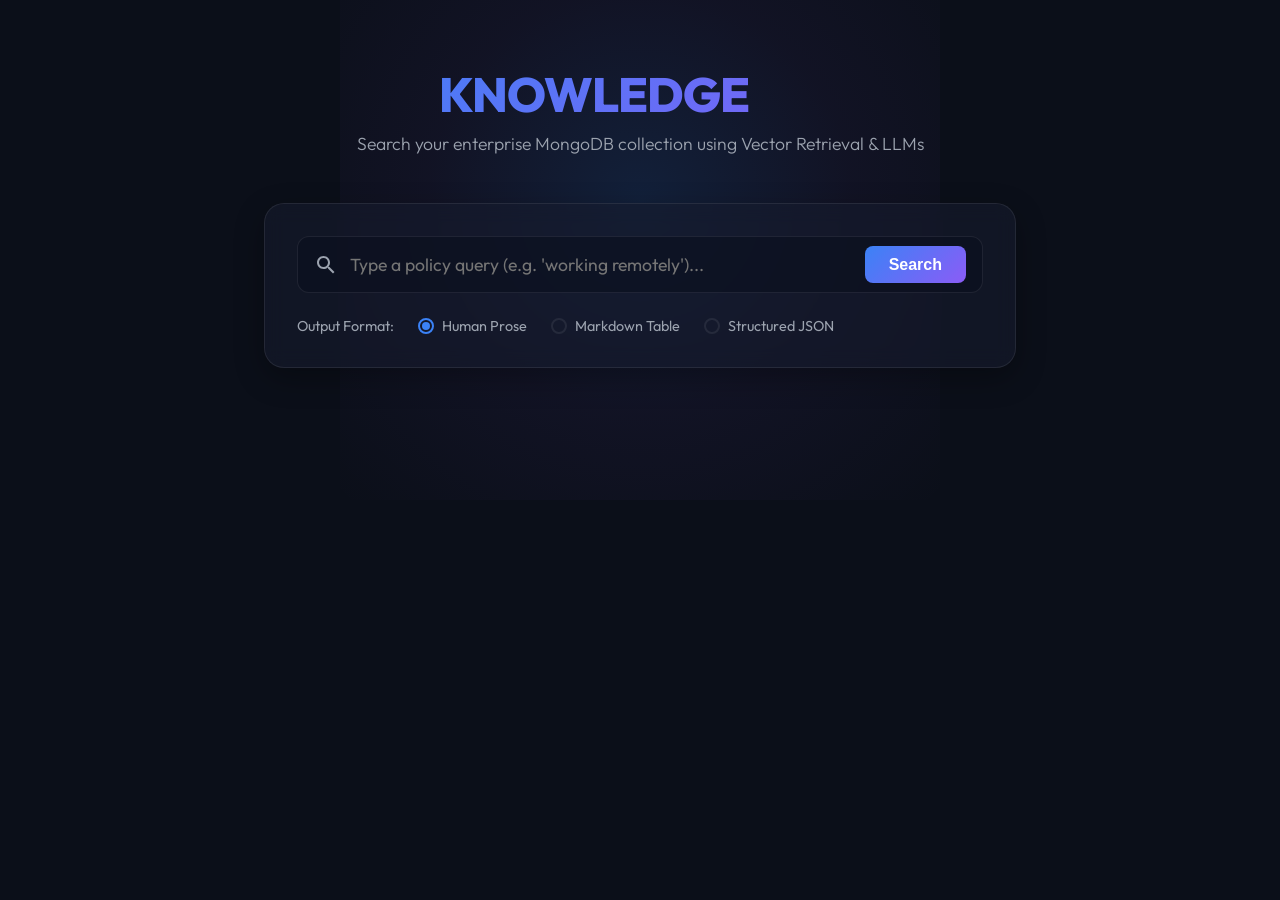
==== mongo-rag-beginner/retrieve/static/index.html @ 80343a99 "Merge pull request #1 from dharmendrasdlt/mongo-rag-beginner feat: mongo-rag-beginner" ====
<!DOCTYPE html>
<html lang="en">
<head>
    <meta charset="UTF-8">
    <meta name="viewport" content="width=device-width, initial-scale=1.0">
    <title>Knowledge Search Engine</title>
    <link rel="stylesheet" href="style.css">
    <link href="https://fonts.googleapis.com/css2?family=Outfit:wght@300;400;600;800&display=swap" rel="stylesheet">
</head>
<body>
    <div class="glow-bg"></div>
    <div class="container">
        <header>
            <div class="logo">KNOWLEDGE<span>RAG</span></div>
            <p class="subtitle">Search your enterprise MongoDB collection using Vector Retrieval & LLMs</p>
        </header>

        <main>
            <!-- Search Console -->
            <div class="search-card">
                <form id="search-form">
                    <div class="search-input-wrapper">
                        <svg class="search-icon" viewBox="0 0 24 24"><path d="M15.5 14h-.79l-.28-.27C15.41 12.59 16 11.11 16 9.5 16 5.91 13.09 3 9.5 3S3 5.91 3 9.5 5.91 16 9.5 16c1.61 0 3.09-.59 4.23-1.57l.27.28v.79l5 4.99L20.49 19l-4.99-5zm-6 0C7.01 14 5 11.99 5 9.5S7.01 5 9.5 5 14 7.01 14 9.5 11.99 14 9.5 14z"/></svg>
                        <input type="text" id="query-input" placeholder="Type a policy query (e.g. 'working remotely')..." required autocomplete="off">
                        <button type="submit" class="btn-search">Search</button>
                    </div>

                    <!-- Output Format Options -->
                    <div class="format-options">
                        <span class="options-label">Output Format:</span>
                        <label class="radio-label">
                            <input type="radio" name="format" value="prose" checked>
                            <span class="custom-radio"></span> Human Prose
                        </label>
                        <label class="radio-label">
                            <input type="radio" name="format" value="table">
                            <span class="custom-radio"></span> Markdown Table
                        </label>
                        <label class="radio-label">
                            <input type="radio" name="format" value="json">
                            <span class="custom-radio"></span> Structured JSON
                        </label>
                    </div>
                </form>
            </div>

            <!-- Loader -->
            <div id="loader" class="loader-wrapper hidden">
                <div class="spinner"></div>
                <p>Retrieving documents & generating response...</p>
            </div>

            <!-- Results Dashboard -->
            <div id="results-panel" class="results-wrapper hidden">
                <div class="results-header">
                    <h3>Search Result</h3>
                    <span id="generator-badge" class="badge">Model: Claude</span>
                </div>

                <div class="result-box">
                    <div class="result-heading">Answer</div>
                    <div id="answer-content" class="content-block text-content"></div>
                </div>

                <div class="meta-section">
                    <div class="meta-card">
                        <div class="meta-title">Retrieved Reference</div>
                        <div id="source-content" class="meta-value"></div>
                    </div>
                    <div class="meta-card">
                        <div class="meta-title">Similarity Score</div>
                        <div id="score-content" class="meta-value score">0.0000</div>
                    </div>
                </div>
            </div>
        </main>
    </div>
    <script src="app.js"></script>
</body>
</html>
---- mongo-rag-beginner/retrieve/static/style.css ----
:root {
    --bg-color: #0b0f19;
    --card-bg: rgba(22, 28, 45, 0.6);
    --border-color: rgba(255, 255, 255, 0.08);
    --text-primary: #f3f4f6;
    --text-secondary: #9ca3af;
    --accent: #3b82f6;
    --accent-glow: rgba(59, 130, 246, 0.3);
    --accent-gradient: linear-gradient(135deg, #3b82f6, #8b5cf6);
}

* {
    box-sizing: border-box;
    margin: 0;
    padding: 0;
}

body {
    background-color: var(--bg-color);
    color: var(--text-primary);
    font-family: 'Outfit', sans-serif;
    min-height: 100vh;
    display: flex;
    justify-content: center;
    position: relative;
    overflow-x: hidden;
}

/* Vibrant background glows */
.glow-bg {
    position: absolute;
    width: 600px;
    height: 600px;
    background: radial-gradient(circle, rgba(59, 130, 246, 0.15) 0%, rgba(139, 92, 246, 0.05) 50%, transparent 100%);
    top: -100px;
    left: 50%;
    transform: translateX(-50%);
    z-index: 0;
    pointer-events: none;
}

.container {
    width: 100%;
    max-width: 800px;
    padding: 4rem 1.5rem;
    z-index: 1;
}

header {
    text-align: center;
    margin-bottom: 3rem;
}

.logo {
    font-size: 3rem;
    font-weight: 800;
    letter-spacing: -1px;
    margin-bottom: 0.5rem;
    background: var(--accent-gradient);
    -webkit-background-clip: text;
    -webkit-text-fill-color: transparent;
}

.logo span {
    font-weight: 300;
    opacity: 0.9;
}

.subtitle {
    color: var(--text-secondary);
    font-size: 1.1rem;
    font-weight: 300;
}

/* Glassmorphism search card */
.search-card {
    background: var(--card-bg);
    border: 1px solid var(--border-color);
    border-radius: 20px;
    padding: 2rem;
    backdrop-filter: blur(10px);
    box-shadow: 0 10px 30px rgba(0, 0, 0, 0.3);
    margin-bottom: 2rem;
}

.search-input-wrapper {
    display: flex;
    align-items: center;
    background: rgba(10, 15, 30, 0.6);
    border: 1px solid var(--border-color);
    border-radius: 12px;
    padding: 0.5rem 1rem;
    transition: all 0.3s ease;
}

.search-input-wrapper:focus-within {
    border-color: var(--accent);
    box-shadow: 0 0 15px var(--accent-glow);
}

.search-icon {
    width: 24px;
    height: 24px;
    fill: var(--text-secondary);
    margin-right: 0.75rem;
}

#query-input {
    flex: 1;
    background: transparent;
    border: none;
    outline: none;
    color: var(--text-primary);
    font-size: 1.1rem;
    font-family: inherit;
    padding: 0.5rem 0;
}

.btn-search {
    background: var(--accent-gradient);
    border: none;
    border-radius: 8px;
    color: white;
    font-weight: 600;
    font-size: 1rem;
    padding: 0.6rem 1.5rem;
    cursor: pointer;
    transition: transform 0.2s, opacity 0.2s;
}

.btn-search:hover {
    transform: translateY(-1px);
    opacity: 0.95;
}

/* Radio buttons customization */
.format-options {
    display: flex;
    gap: 1.5rem;
    margin-top: 1.5rem;
    align-items: center;
}

.options-label {
    color: var(--text-secondary);
    font-size: 0.9rem;
}

.radio-label {
    display: flex;
    align-items: center;
    cursor: pointer;
    font-size: 0.9rem;
    color: var(--text-secondary);
}

.radio-label input {
    display: none;
}

.custom-radio {
    width: 16px;
    height: 16px;
    border: 2px solid var(--border-color);
    border-radius: 50%;
    margin-right: 0.5rem;
    position: relative;
    display: inline-block;
}

.radio-label input:checked + .custom-radio {
    border-color: var(--accent);
}

.radio-label input:checked + .custom-radio::after {
    content: '';
    width: 8px;
    height: 8px;
    background: var(--accent);
    border-radius: 50%;
    position: absolute;
    top: 50%;
    left: 50%;
    transform: translate(-50%, -50%);
}

.radio-label input:checked ~ span {
    color: var(--text-primary);
}

/* Loader styling */
.loader-wrapper {
    text-align: center;
    padding: 3rem;
}

.spinner {
    width: 40px;
    height: 40px;
    border: 3px solid var(--border-color);
    border-top-color: var(--accent);
    border-radius: 50%;
    animation: spin 1s infinite linear;
    margin: 0 auto 1.5rem;
}

@keyframes spin {
    0% { transform: rotate(0deg); }
    100% { transform: rotate(360deg); }
}

/* Results panel */
.results-wrapper {
    background: var(--card-bg);
    border: 1px solid var(--border-color);
    border-radius: 20px;
    padding: 2.5rem;
    backdrop-filter: blur(10px);
    box-shadow: 0 10px 30px rgba(0, 0, 0, 0.3);
    animation: fadeIn 0.4s ease-out;
}

@keyframes fadeIn {
    from { opacity: 0; transform: translateY(10px); }
    to { opacity: 1; transform: translateY(0); }
}

.results-header {
    display: flex;
    justify-content: space-between;
    align-items: center;
    border-bottom: 1px solid var(--border-color);
    padding-bottom: 1rem;
    margin-bottom: 1.5rem;
}

.results-header h3 {
    font-size: 1.3rem;
    font-weight: 600;
}

.badge {
    background: rgba(59, 130, 246, 0.15);
    color: var(--accent);
    border: 1px solid rgba(59, 130, 246, 0.3);
    border-radius: 30px;
    padding: 0.25rem 0.75rem;
    font-size: 0.8rem;
    font-weight: 600;
}

.result-box {
    margin-bottom: 2rem;
}

.result-heading {
    text-transform: uppercase;
    font-size: 0.8rem;
    letter-spacing: 1px;
    color: var(--text-secondary);
    margin-bottom: 0.75rem;
    font-weight: 600;
}

.content-block {
    background: rgba(10, 15, 30, 0.4);
    border: 1px solid var(--border-color);
    border-radius: 12px;
    padding: 1.5rem;
    line-height: 1.6;
    font-size: 1.05rem;
    white-space: pre-wrap; /* Preserves LLM formatting */
}

/* Rich Markdown/Format Rendering styling */
.content-block table {
    width: 100%;
    border-collapse: collapse;
    margin-top: 1rem;
}

.content-block th, .content-block td {
    border: 1px solid var(--border-color);
    padding: 0.75rem;
    text-align: left;
}

.content-block th {
    background: rgba(255, 255, 255, 0.05);
}

.meta-section {
    display: grid;
    grid-template-columns: 1fr 1fr;
    gap: 1.5rem;
}

.meta-card {
    background: rgba(10, 15, 30, 0.4);
    border: 1px solid var(--border-color);
    border-radius: 12px;
    padding: 1.25rem;
}

.meta-title {
    font-size: 0.8rem;
    color: var(--text-secondary);
    text-transform: uppercase;
    margin-bottom: 0.5rem;
    font-weight: 600;
}

.meta-value {
    font-size: 0.95rem;
    line-height: 1.4;
}

.score {
    font-size: 1.5rem;
    font-weight: 700;
    color: #10b981;
}

.hidden {
    display: none !important;
}
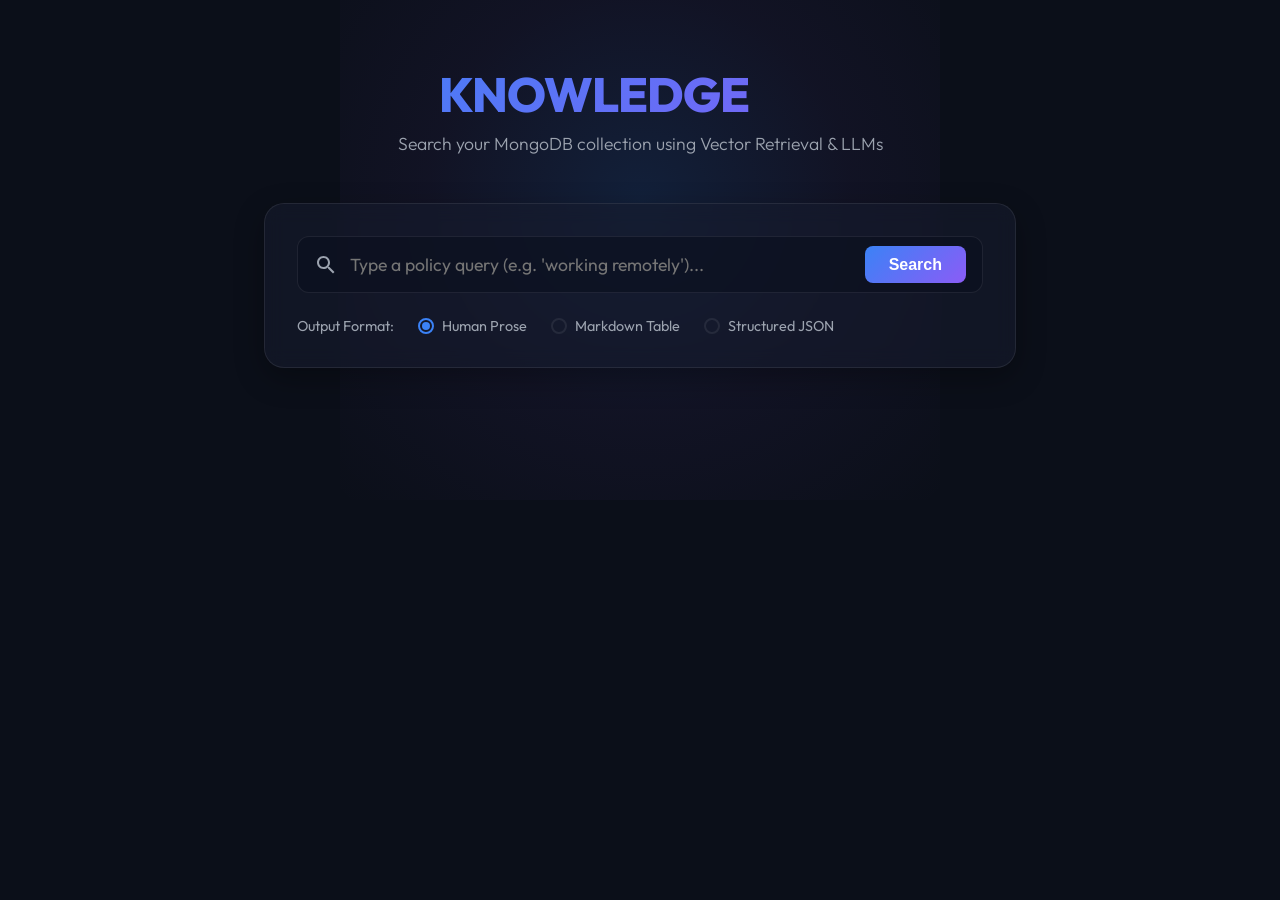
==== commit 255f504a: "docs: drop unverified "enterprise / high-performance / production-minded" claims These were self-app" ====
--- a/mongo-rag-beginner/retrieve/static/index.html
+++ b/mongo-rag-beginner/retrieve/static/index.html
@@ -12,7 +12,7 @@
     <div class="container">
         <header>
             <div class="logo">KNOWLEDGE<span>RAG</span></div>
-            <p class="subtitle">Search your enterprise MongoDB collection using Vector Retrieval & LLMs</p>
+            <p class="subtitle">Search your MongoDB collection using Vector Retrieval & LLMs</p>
         </header>
 
         <main>
